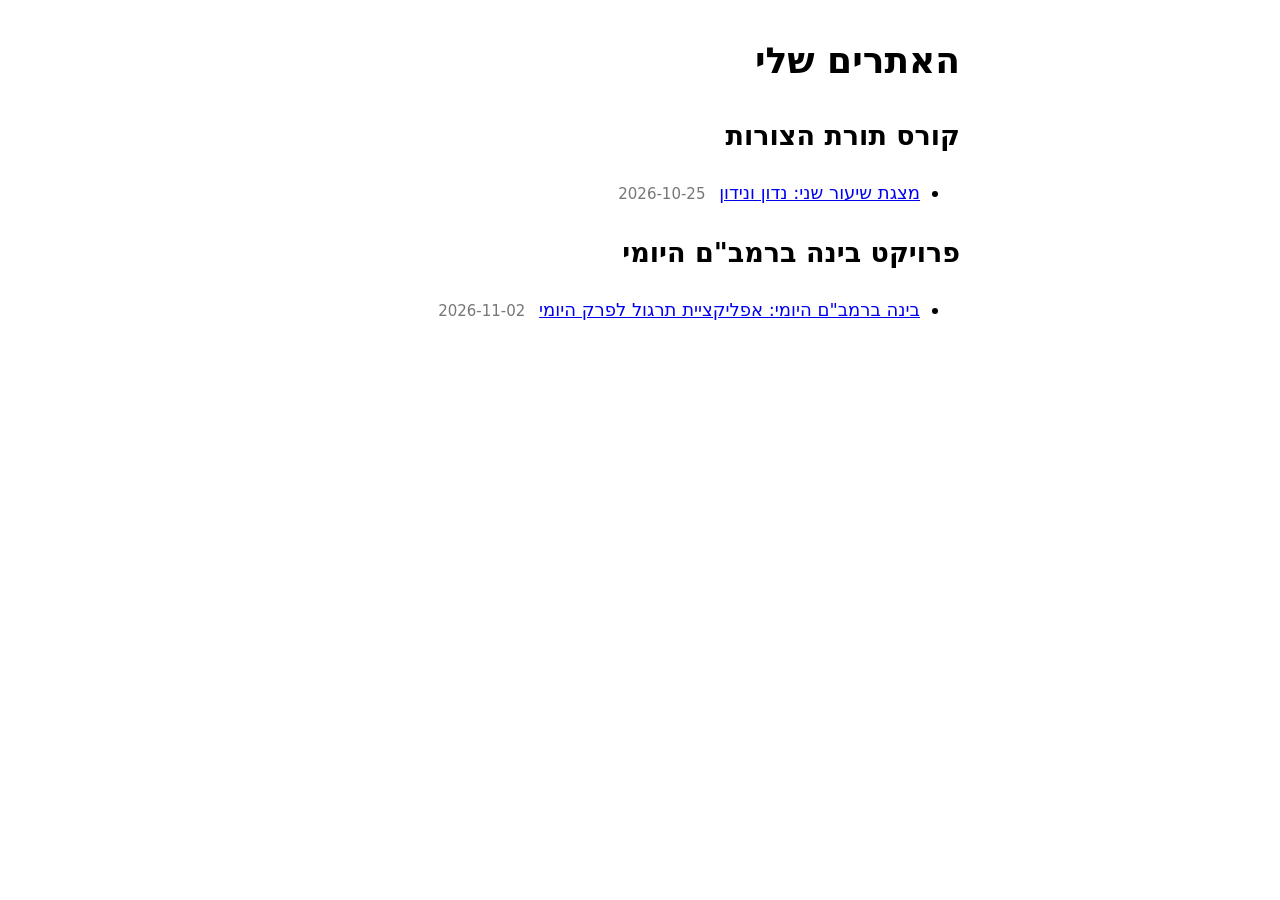
==== index.html @ 6a6e04fd "בינה ברמב"ם היומי: אפליקציית תרגול לפרק היומי (פרויקט בינה ברמב"ם היומי)" ====
<!doctype html>
<html lang="he" dir="rtl"><head><meta charset="utf-8">
<meta name="viewport" content="width=device-width,initial-scale=1">
<title>האתרים שלי</title>
<style>body{font:18px/1.6 system-ui,sans-serif;max-width:40rem;margin:2rem auto;padding:0 1rem}
small{color:#777;margin-inline-start:.5rem}</style></head>
<body><h1>האתרים שלי</h1><h2>קורס תורת הצורות</h2><ul><li><a href="morphology-course-lesson-2-nadon-nidon/">מצגת שיעור שני: נדון ונידון</a> <small>2026-10-25</small></li></ul><h2>פרויקט בינה ברמב"ם היומי</h2><ul><li><a href="rambam-binah-daily/">בינה ברמב"ם היומי: אפליקציית תרגול לפרק היומי</a> <small>2026-11-02</small></li></ul></body></html>
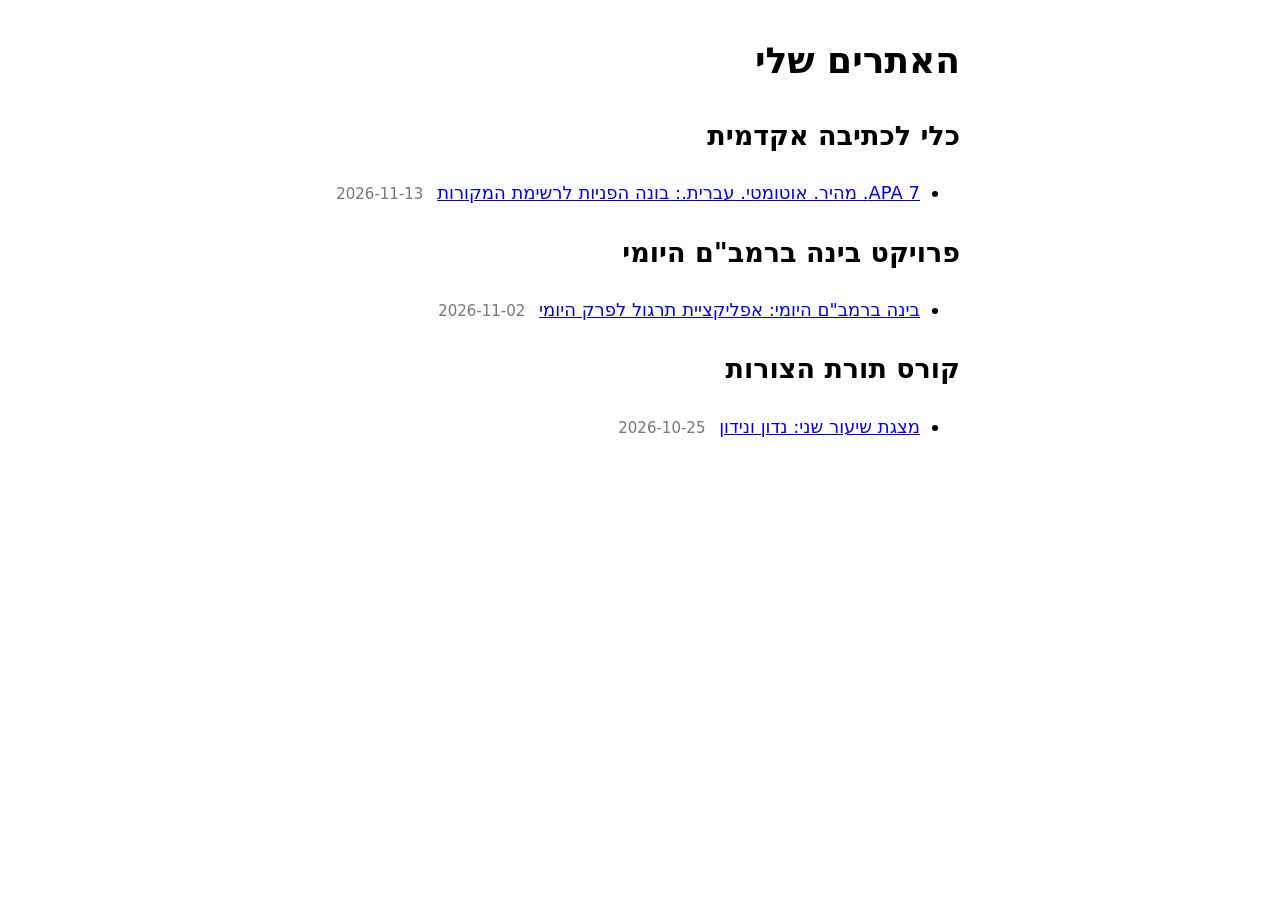
==== commit fe265799: "APA 7. מהיר. אוטומטי. עברית.: בונה הפניות לרשימת המקורות (כלי לכתיבה אקדמית) Co-Authored-By: Claude " ====
--- a/index.html
+++ b/index.html
@@ -4,4 +4,4 @@
 <title>האתרים שלי</title>
 <style>body{font:18px/1.6 system-ui,sans-serif;max-width:40rem;margin:2rem auto;padding:0 1rem}
 small{color:#777;margin-inline-start:.5rem}</style></head>
-<body><h1>האתרים שלי</h1><h2>קורס תורת הצורות</h2><ul><li><a href="morphology-course-lesson-2-nadon-nidon/">מצגת שיעור שני: נדון ונידון</a> <small>2026-10-25</small></li></ul><h2>פרויקט בינה ברמב"ם היומי</h2><ul><li><a href="rambam-binah-daily/">בינה ברמב"ם היומי: אפליקציית תרגול לפרק היומי</a> <small>2026-11-02</small></li></ul></body></html>
+<body><h1>האתרים שלי</h1><h2>כלי לכתיבה אקדמית</h2><ul><li><a href="academic-writing-apa7-citation-builder/">APA 7. מהיר. אוטומטי. עברית.: בונה הפניות לרשימת המקורות</a> <small>2026-11-13</small></li></ul><h2>פרויקט בינה ברמב&quot;ם היומי</h2><ul><li><a href="rambam-binah-daily/">בינה ברמב&quot;ם היומי: אפליקציית תרגול לפרק היומי</a> <small>2026-11-02</small></li></ul><h2>קורס תורת הצורות</h2><ul><li><a href="morphology-course-lesson-2-nadon-nidon/">מצגת שיעור שני: נדון ונידון</a> <small>2026-10-25</small></li></ul></body></html>
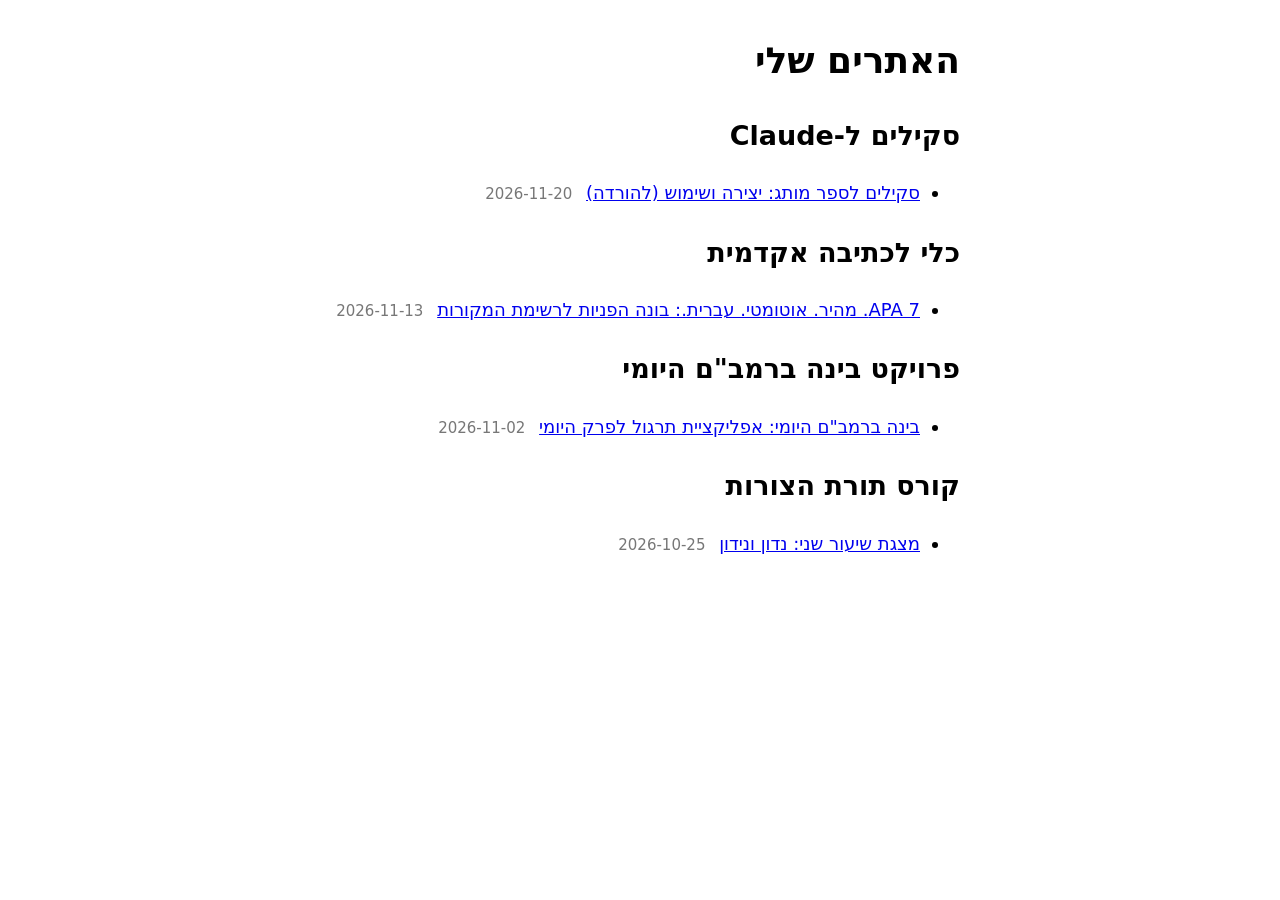
==== commit 73071731: "סקילים לספר מותג: יצירה ושימוש (סקילים ל-Claude)" ====
--- a/index.html
+++ b/index.html
@@ -4,4 +4,4 @@
 <title>האתרים שלי</title>
 <style>body{font:18px/1.6 system-ui,sans-serif;max-width:40rem;margin:2rem auto;padding:0 1rem}
 small{color:#777;margin-inline-start:.5rem}</style></head>
-<body><h1>האתרים שלי</h1><h2>כלי לכתיבה אקדמית</h2><ul><li><a href="academic-writing-apa7-citation-builder/">APA 7. מהיר. אוטומטי. עברית.: בונה הפניות לרשימת המקורות</a> <small>2026-11-13</small></li></ul><h2>פרויקט בינה ברמב&quot;ם היומי</h2><ul><li><a href="rambam-binah-daily/">בינה ברמב&quot;ם היומי: אפליקציית תרגול לפרק היומי</a> <small>2026-11-02</small></li></ul><h2>קורס תורת הצורות</h2><ul><li><a href="morphology-course-lesson-2-nadon-nidon/">מצגת שיעור שני: נדון ונידון</a> <small>2026-10-25</small></li></ul></body></html>
+<body><h1>האתרים שלי</h1><h2>סקילים ל-Claude</h2><ul><li><a href="brand-book-skills/">סקילים לספר מותג: יצירה ושימוש (להורדה)</a> <small>2026-11-20</small></li></ul><h2>כלי לכתיבה אקדמית</h2><ul><li><a href="academic-writing-apa7-citation-builder/">APA 7. מהיר. אוטומטי. עברית.: בונה הפניות לרשימת המקורות</a> <small>2026-11-13</small></li></ul><h2>פרויקט בינה ברמב&quot;ם היומי</h2><ul><li><a href="rambam-binah-daily/">בינה ברמב&quot;ם היומי: אפליקציית תרגול לפרק היומי</a> <small>2026-11-02</small></li></ul><h2>קורס תורת הצורות</h2><ul><li><a href="morphology-course-lesson-2-nadon-nidon/">מצגת שיעור שני: נדון ונידון</a> <small>2026-10-25</small></li></ul></body></html>
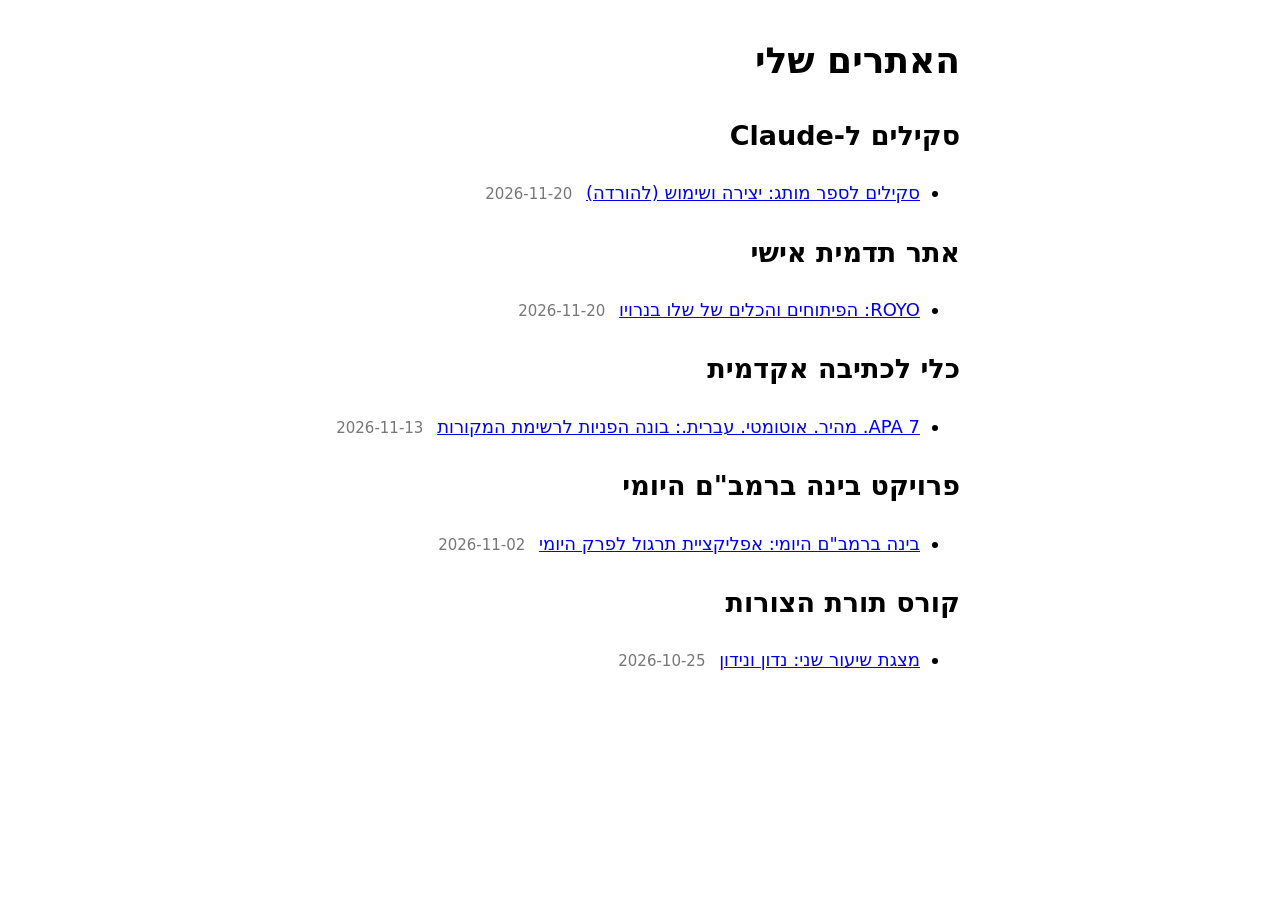
==== commit c145de4c: "ROYO: הפיתוחים והכלים של שלו בנרויו (אתר תדמית אישי)" ====
--- a/index.html
+++ b/index.html
@@ -4,4 +4,4 @@
 <title>האתרים שלי</title>
 <style>body{font:18px/1.6 system-ui,sans-serif;max-width:40rem;margin:2rem auto;padding:0 1rem}
 small{color:#777;margin-inline-start:.5rem}</style></head>
-<body><h1>האתרים שלי</h1><h2>סקילים ל-Claude</h2><ul><li><a href="brand-book-skills/">סקילים לספר מותג: יצירה ושימוש (להורדה)</a> <small>2026-11-20</small></li></ul><h2>כלי לכתיבה אקדמית</h2><ul><li><a href="academic-writing-apa7-citation-builder/">APA 7. מהיר. אוטומטי. עברית.: בונה הפניות לרשימת המקורות</a> <small>2026-11-13</small></li></ul><h2>פרויקט בינה ברמב&quot;ם היומי</h2><ul><li><a href="rambam-binah-daily/">בינה ברמב&quot;ם היומי: אפליקציית תרגול לפרק היומי</a> <small>2026-11-02</small></li></ul><h2>קורס תורת הצורות</h2><ul><li><a href="morphology-course-lesson-2-nadon-nidon/">מצגת שיעור שני: נדון ונידון</a> <small>2026-10-25</small></li></ul></body></html>
+<body><h1>האתרים שלי</h1><h2>סקילים ל-Claude</h2><ul><li><a href="brand-book-skills/">סקילים לספר מותג: יצירה ושימוש (להורדה)</a> <small>2026-11-20</small></li></ul><h2>אתר תדמית אישי</h2><ul><li><a href="royo-personal-tools-showcase/">ROYO: הפיתוחים והכלים של שלו בנרויו</a> <small>2026-11-20</small></li></ul><h2>כלי לכתיבה אקדמית</h2><ul><li><a href="academic-writing-apa7-citation-builder/">APA 7. מהיר. אוטומטי. עברית.: בונה הפניות לרשימת המקורות</a> <small>2026-11-13</small></li></ul><h2>פרויקט בינה ברמב&quot;ם היומי</h2><ul><li><a href="rambam-binah-daily/">בינה ברמב&quot;ם היומי: אפליקציית תרגול לפרק היומי</a> <small>2026-11-02</small></li></ul><h2>קורס תורת הצורות</h2><ul><li><a href="morphology-course-lesson-2-nadon-nidon/">מצגת שיעור שני: נדון ונידון</a> <small>2026-10-25</small></li></ul></body></html>
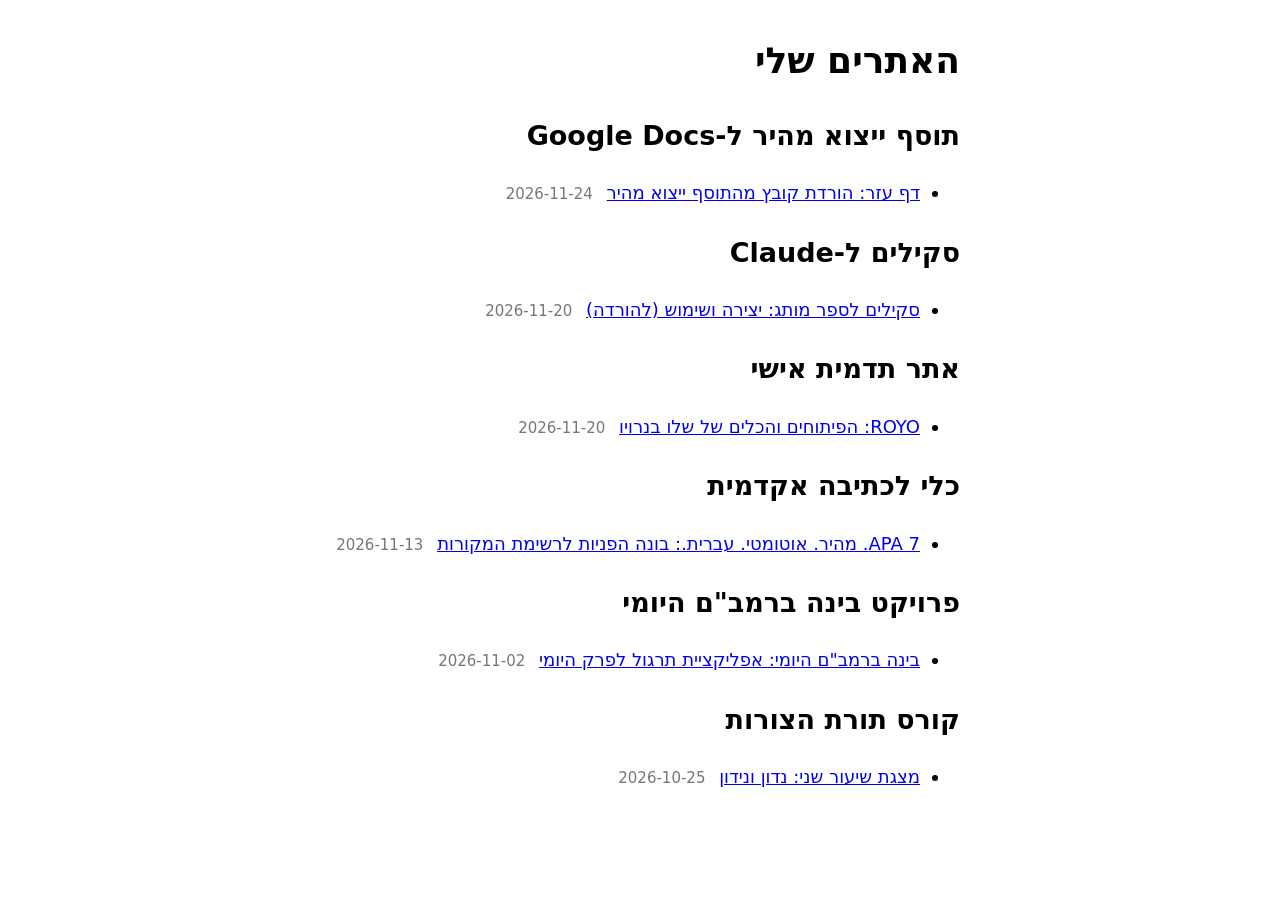
==== commit 1a0c2221: "דף עזר: הורדת קובץ מהתוסף ייצוא מהיר (תוסף ייצוא מהיר ל-Google Docs) Co-Authored-By: Claude Opus 5.5" ====
--- a/index.html
+++ b/index.html
@@ -4,4 +4,4 @@
 <title>האתרים שלי</title>
 <style>body{font:18px/1.6 system-ui,sans-serif;max-width:40rem;margin:2rem auto;padding:0 1rem}
 small{color:#777;margin-inline-start:.5rem}</style></head>
-<body><h1>האתרים שלי</h1><h2>סקילים ל-Claude</h2><ul><li><a href="brand-book-skills/">סקילים לספר מותג: יצירה ושימוש (להורדה)</a> <small>2026-11-20</small></li></ul><h2>אתר תדמית אישי</h2><ul><li><a href="royo-personal-tools-showcase/">ROYO: הפיתוחים והכלים של שלו בנרויו</a> <small>2026-11-20</small></li></ul><h2>כלי לכתיבה אקדמית</h2><ul><li><a href="academic-writing-apa7-citation-builder/">APA 7. מהיר. אוטומטי. עברית.: בונה הפניות לרשימת המקורות</a> <small>2026-11-13</small></li></ul><h2>פרויקט בינה ברמב&quot;ם היומי</h2><ul><li><a href="rambam-binah-daily/">בינה ברמב&quot;ם היומי: אפליקציית תרגול לפרק היומי</a> <small>2026-11-02</small></li></ul><h2>קורס תורת הצורות</h2><ul><li><a href="morphology-course-lesson-2-nadon-nidon/">מצגת שיעור שני: נדון ונידון</a> <small>2026-10-25</small></li></ul></body></html>
+<body><h1>האתרים שלי</h1><h2>תוסף ייצוא מהיר ל-Google Docs</h2><ul><li><a href="docs-quick-export-download-helper/">דף עזר: הורדת קובץ מהתוסף ייצוא מהיר</a> <small>2026-11-24</small></li></ul><h2>סקילים ל-Claude</h2><ul><li><a href="brand-book-skills/">סקילים לספר מותג: יצירה ושימוש (להורדה)</a> <small>2026-11-20</small></li></ul><h2>אתר תדמית אישי</h2><ul><li><a href="royo-personal-tools-showcase/">ROYO: הפיתוחים והכלים של שלו בנרויו</a> <small>2026-11-20</small></li></ul><h2>כלי לכתיבה אקדמית</h2><ul><li><a href="academic-writing-apa7-citation-builder/">APA 7. מהיר. אוטומטי. עברית.: בונה הפניות לרשימת המקורות</a> <small>2026-11-13</small></li></ul><h2>פרויקט בינה ברמב&quot;ם היומי</h2><ul><li><a href="rambam-binah-daily/">בינה ברמב&quot;ם היומי: אפליקציית תרגול לפרק היומי</a> <small>2026-11-02</small></li></ul><h2>קורס תורת הצורות</h2><ul><li><a href="morphology-course-lesson-2-nadon-nidon/">מצגת שיעור שני: נדון ונידון</a> <small>2026-10-25</small></li></ul></body></html>
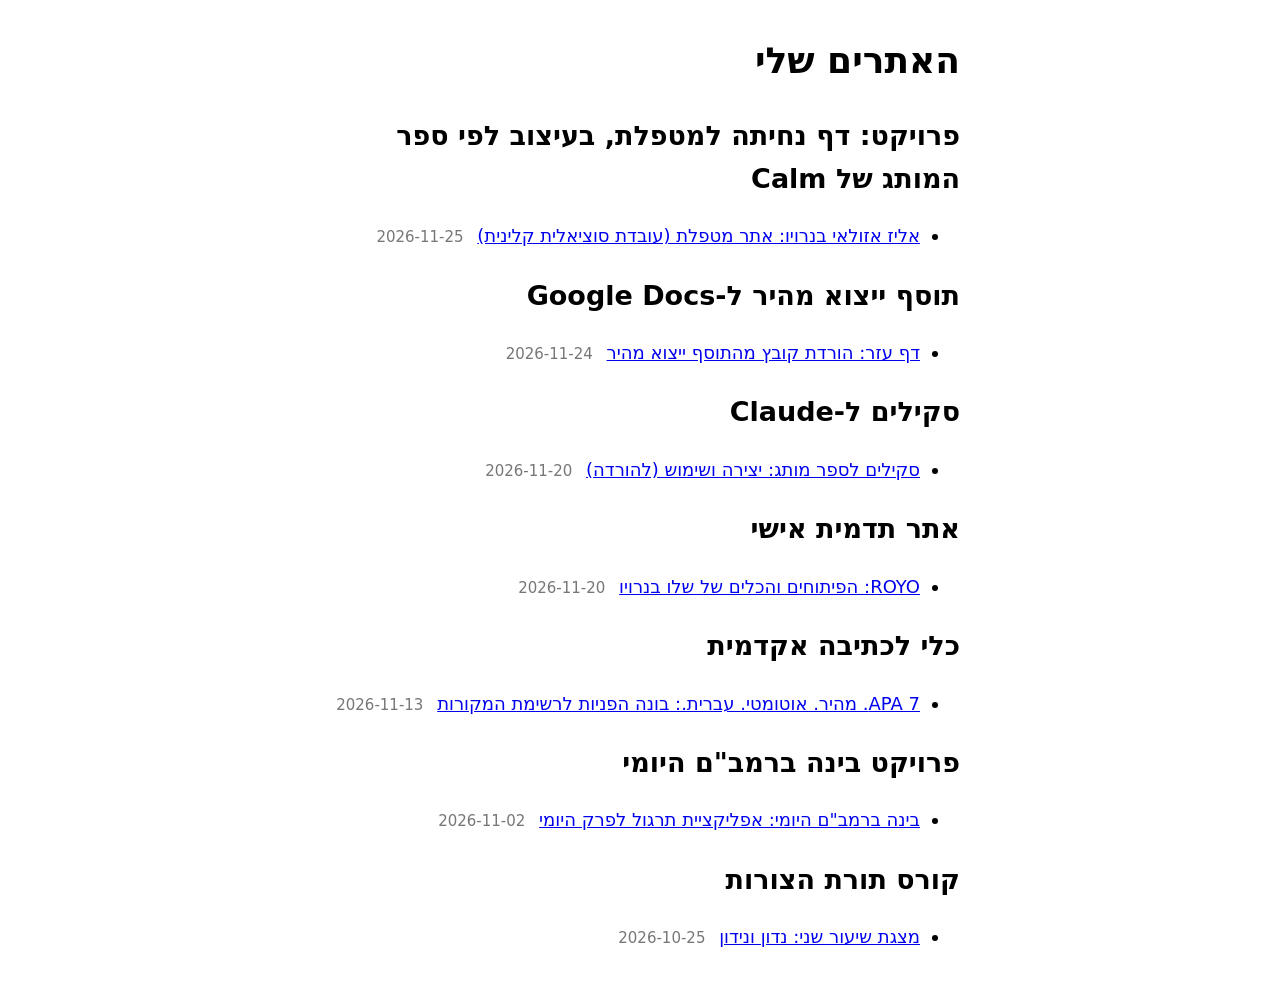
==== commit 9728930f: "אליז אזולאי בנרויו: אתר מטפלת (פרויקט: דף נחיתה בעיצוב ספר המותג של Calm) Co-Authored-By: Claude Son" ====
--- a/index.html
+++ b/index.html
@@ -4,4 +4,4 @@
 <title>האתרים שלי</title>
 <style>body{font:18px/1.6 system-ui,sans-serif;max-width:40rem;margin:2rem auto;padding:0 1rem}
 small{color:#777;margin-inline-start:.5rem}</style></head>
-<body><h1>האתרים שלי</h1><h2>תוסף ייצוא מהיר ל-Google Docs</h2><ul><li><a href="docs-quick-export-download-helper/">דף עזר: הורדת קובץ מהתוסף ייצוא מהיר</a> <small>2026-11-24</small></li></ul><h2>סקילים ל-Claude</h2><ul><li><a href="brand-book-skills/">סקילים לספר מותג: יצירה ושימוש (להורדה)</a> <small>2026-11-20</small></li></ul><h2>אתר תדמית אישי</h2><ul><li><a href="royo-personal-tools-showcase/">ROYO: הפיתוחים והכלים של שלו בנרויו</a> <small>2026-11-20</small></li></ul><h2>כלי לכתיבה אקדמית</h2><ul><li><a href="academic-writing-apa7-citation-builder/">APA 7. מהיר. אוטומטי. עברית.: בונה הפניות לרשימת המקורות</a> <small>2026-11-13</small></li></ul><h2>פרויקט בינה ברמב&quot;ם היומי</h2><ul><li><a href="rambam-binah-daily/">בינה ברמב&quot;ם היומי: אפליקציית תרגול לפרק היומי</a> <small>2026-11-02</small></li></ul><h2>קורס תורת הצורות</h2><ul><li><a href="morphology-course-lesson-2-nadon-nidon/">מצגת שיעור שני: נדון ונידון</a> <small>2026-10-25</small></li></ul></body></html>
+<body><h1>האתרים שלי</h1><h2>פרויקט: דף נחיתה למטפלת, בעיצוב לפי ספר המותג של Calm</h2><ul><li><a href="therapy-eliz-azulai-benroyo/">אליז אזולאי בנרויו: אתר מטפלת (עובדת סוציאלית קלינית)</a> <small>2026-11-25</small></li></ul><h2>תוסף ייצוא מהיר ל-Google Docs</h2><ul><li><a href="docs-quick-export-download-helper/">דף עזר: הורדת קובץ מהתוסף ייצוא מהיר</a> <small>2026-11-24</small></li></ul><h2>סקילים ל-Claude</h2><ul><li><a href="brand-book-skills/">סקילים לספר מותג: יצירה ושימוש (להורדה)</a> <small>2026-11-20</small></li></ul><h2>אתר תדמית אישי</h2><ul><li><a href="royo-personal-tools-showcase/">ROYO: הפיתוחים והכלים של שלו בנרויו</a> <small>2026-11-20</small></li></ul><h2>כלי לכתיבה אקדמית</h2><ul><li><a href="academic-writing-apa7-citation-builder/">APA 7. מהיר. אוטומטי. עברית.: בונה הפניות לרשימת המקורות</a> <small>2026-11-13</small></li></ul><h2>פרויקט בינה ברמב&quot;ם היומי</h2><ul><li><a href="rambam-binah-daily/">בינה ברמב&quot;ם היומי: אפליקציית תרגול לפרק היומי</a> <small>2026-11-02</small></li></ul><h2>קורס תורת הצורות</h2><ul><li><a href="morphology-course-lesson-2-nadon-nidon/">מצגת שיעור שני: נדון ונידון</a> <small>2026-10-25</small></li></ul></body></html>
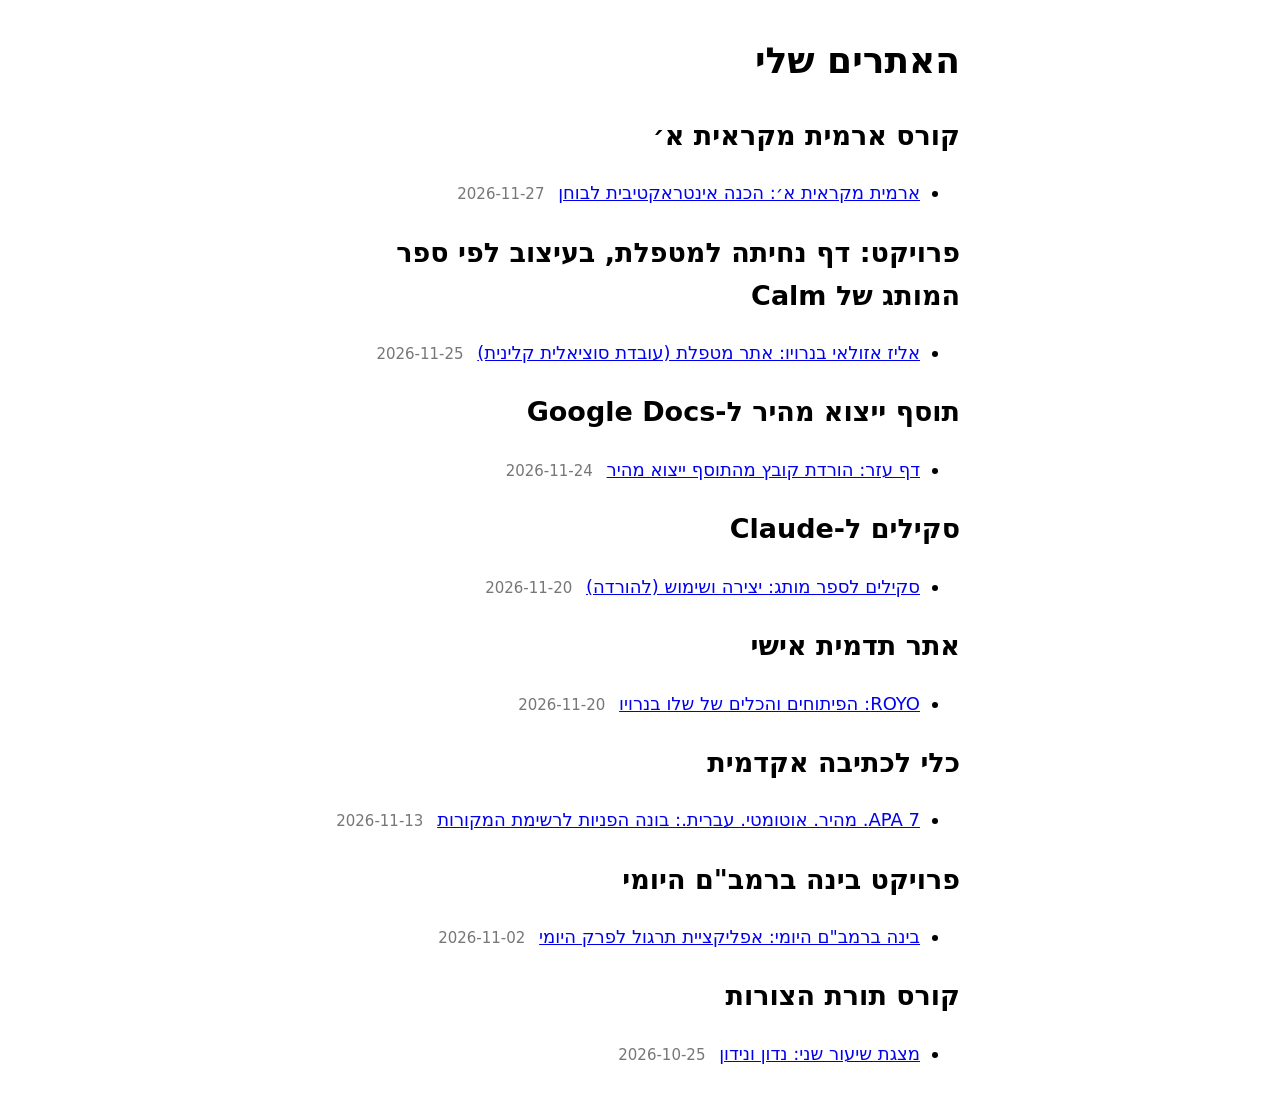
==== commit b7154754: "ארמית מקראית א׳: הכנה אינטראקטיבית לבוחן (קורס ארמית מקראית א׳)" ====
--- a/index.html
+++ b/index.html
@@ -4,4 +4,4 @@
 <title>האתרים שלי</title>
 <style>body{font:18px/1.6 system-ui,sans-serif;max-width:40rem;margin:2rem auto;padding:0 1rem}
 small{color:#777;margin-inline-start:.5rem}</style></head>
-<body><h1>האתרים שלי</h1><h2>פרויקט: דף נחיתה למטפלת, בעיצוב לפי ספר המותג של Calm</h2><ul><li><a href="therapy-eliz-azulai-benroyo/">אליז אזולאי בנרויו: אתר מטפלת (עובדת סוציאלית קלינית)</a> <small>2026-11-25</small></li></ul><h2>תוסף ייצוא מהיר ל-Google Docs</h2><ul><li><a href="docs-quick-export-download-helper/">דף עזר: הורדת קובץ מהתוסף ייצוא מהיר</a> <small>2026-11-24</small></li></ul><h2>סקילים ל-Claude</h2><ul><li><a href="brand-book-skills/">סקילים לספר מותג: יצירה ושימוש (להורדה)</a> <small>2026-11-20</small></li></ul><h2>אתר תדמית אישי</h2><ul><li><a href="royo-personal-tools-showcase/">ROYO: הפיתוחים והכלים של שלו בנרויו</a> <small>2026-11-20</small></li></ul><h2>כלי לכתיבה אקדמית</h2><ul><li><a href="academic-writing-apa7-citation-builder/">APA 7. מהיר. אוטומטי. עברית.: בונה הפניות לרשימת המקורות</a> <small>2026-11-13</small></li></ul><h2>פרויקט בינה ברמב&quot;ם היומי</h2><ul><li><a href="rambam-binah-daily/">בינה ברמב&quot;ם היומי: אפליקציית תרגול לפרק היומי</a> <small>2026-11-02</small></li></ul><h2>קורס תורת הצורות</h2><ul><li><a href="morphology-course-lesson-2-nadon-nidon/">מצגת שיעור שני: נדון ונידון</a> <small>2026-10-25</small></li></ul></body></html>
+<body><h1>האתרים שלי</h1><h2>קורס ארמית מקראית א׳</h2><ul><li><a href="biblical-aramaic-1-quiz-prep/">ארמית מקראית א׳: הכנה אינטראקטיבית לבוחן</a> <small>2026-11-27</small></li></ul><h2>פרויקט: דף נחיתה למטפלת, בעיצוב לפי ספר המותג של Calm</h2><ul><li><a href="therapy-eliz-azulai-benroyo/">אליז אזולאי בנרויו: אתר מטפלת (עובדת סוציאלית קלינית)</a> <small>2026-11-25</small></li></ul><h2>תוסף ייצוא מהיר ל-Google Docs</h2><ul><li><a href="docs-quick-export-download-helper/">דף עזר: הורדת קובץ מהתוסף ייצוא מהיר</a> <small>2026-11-24</small></li></ul><h2>סקילים ל-Claude</h2><ul><li><a href="brand-book-skills/">סקילים לספר מותג: יצירה ושימוש (להורדה)</a> <small>2026-11-20</small></li></ul><h2>אתר תדמית אישי</h2><ul><li><a href="royo-personal-tools-showcase/">ROYO: הפיתוחים והכלים של שלו בנרויו</a> <small>2026-11-20</small></li></ul><h2>כלי לכתיבה אקדמית</h2><ul><li><a href="academic-writing-apa7-citation-builder/">APA 7. מהיר. אוטומטי. עברית.: בונה הפניות לרשימת המקורות</a> <small>2026-11-13</small></li></ul><h2>פרויקט בינה ברמב&quot;ם היומי</h2><ul><li><a href="rambam-binah-daily/">בינה ברמב&quot;ם היומי: אפליקציית תרגול לפרק היומי</a> <small>2026-11-02</small></li></ul><h2>קורס תורת הצורות</h2><ul><li><a href="morphology-course-lesson-2-nadon-nidon/">מצגת שיעור שני: נדון ונידון</a> <small>2026-10-25</small></li></ul></body></html>
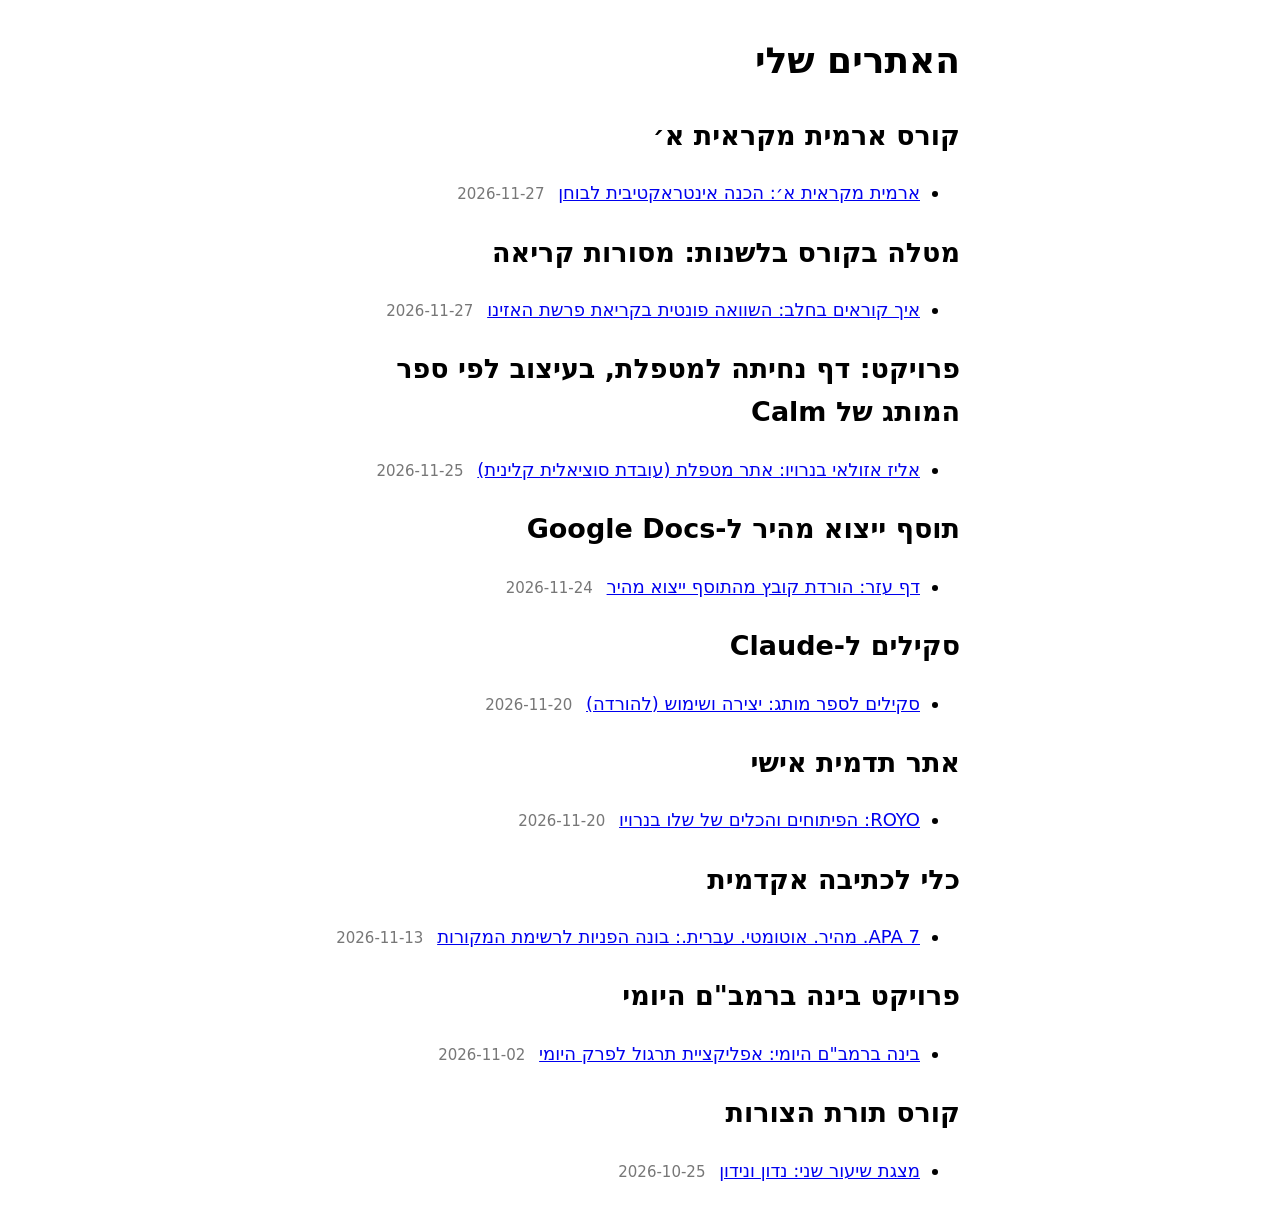
==== commit d4e134cb: "איך קוראים בחלב: השוואה פונטית בקריאת פרשת האזינו (מטלה בקורס בלשנות: מסורות קריאה) Co-Authored-By: " ====
--- a/index.html
+++ b/index.html
@@ -4,4 +4,4 @@
 <title>האתרים שלי</title>
 <style>body{font:18px/1.6 system-ui,sans-serif;max-width:40rem;margin:2rem auto;padding:0 1rem}
 small{color:#777;margin-inline-start:.5rem}</style></head>
-<body><h1>האתרים שלי</h1><h2>קורס ארמית מקראית א׳</h2><ul><li><a href="biblical-aramaic-1-quiz-prep/">ארמית מקראית א׳: הכנה אינטראקטיבית לבוחן</a> <small>2026-11-27</small></li></ul><h2>פרויקט: דף נחיתה למטפלת, בעיצוב לפי ספר המותג של Calm</h2><ul><li><a href="therapy-eliz-azulai-benroyo/">אליז אזולאי בנרויו: אתר מטפלת (עובדת סוציאלית קלינית)</a> <small>2026-11-25</small></li></ul><h2>תוסף ייצוא מהיר ל-Google Docs</h2><ul><li><a href="docs-quick-export-download-helper/">דף עזר: הורדת קובץ מהתוסף ייצוא מהיר</a> <small>2026-11-24</small></li></ul><h2>סקילים ל-Claude</h2><ul><li><a href="brand-book-skills/">סקילים לספר מותג: יצירה ושימוש (להורדה)</a> <small>2026-11-20</small></li></ul><h2>אתר תדמית אישי</h2><ul><li><a href="royo-personal-tools-showcase/">ROYO: הפיתוחים והכלים של שלו בנרויו</a> <small>2026-11-20</small></li></ul><h2>כלי לכתיבה אקדמית</h2><ul><li><a href="academic-writing-apa7-citation-builder/">APA 7. מהיר. אוטומטי. עברית.: בונה הפניות לרשימת המקורות</a> <small>2026-11-13</small></li></ul><h2>פרויקט בינה ברמב&quot;ם היומי</h2><ul><li><a href="rambam-binah-daily/">בינה ברמב&quot;ם היומי: אפליקציית תרגול לפרק היומי</a> <small>2026-11-02</small></li></ul><h2>קורס תורת הצורות</h2><ul><li><a href="morphology-course-lesson-2-nadon-nidon/">מצגת שיעור שני: נדון ונידון</a> <small>2026-10-25</small></li></ul></body></html>
+<body><h1>האתרים שלי</h1><h2>קורס ארמית מקראית א׳</h2><ul><li><a href="biblical-aramaic-1-quiz-prep/">ארמית מקראית א׳: הכנה אינטראקטיבית לבוחן</a> <small>2026-11-27</small></li></ul><h2>מטלה בקורס בלשנות: מסורות קריאה</h2><ul><li><a href="linguistics-aleppo-reading-tradition-haazinu/">איך קוראים בחלב: השוואה פונטית בקריאת פרשת האזינו</a> <small>2026-11-27</small></li></ul><h2>פרויקט: דף נחיתה למטפלת, בעיצוב לפי ספר המותג של Calm</h2><ul><li><a href="therapy-eliz-azulai-benroyo/">אליז אזולאי בנרויו: אתר מטפלת (עובדת סוציאלית קלינית)</a> <small>2026-11-25</small></li></ul><h2>תוסף ייצוא מהיר ל-Google Docs</h2><ul><li><a href="docs-quick-export-download-helper/">דף עזר: הורדת קובץ מהתוסף ייצוא מהיר</a> <small>2026-11-24</small></li></ul><h2>סקילים ל-Claude</h2><ul><li><a href="brand-book-skills/">סקילים לספר מותג: יצירה ושימוש (להורדה)</a> <small>2026-11-20</small></li></ul><h2>אתר תדמית אישי</h2><ul><li><a href="royo-personal-tools-showcase/">ROYO: הפיתוחים והכלים של שלו בנרויו</a> <small>2026-11-20</small></li></ul><h2>כלי לכתיבה אקדמית</h2><ul><li><a href="academic-writing-apa7-citation-builder/">APA 7. מהיר. אוטומטי. עברית.: בונה הפניות לרשימת המקורות</a> <small>2026-11-13</small></li></ul><h2>פרויקט בינה ברמב&quot;ם היומי</h2><ul><li><a href="rambam-binah-daily/">בינה ברמב&quot;ם היומי: אפליקציית תרגול לפרק היומי</a> <small>2026-11-02</small></li></ul><h2>קורס תורת הצורות</h2><ul><li><a href="morphology-course-lesson-2-nadon-nidon/">מצגת שיעור שני: נדון ונידון</a> <small>2026-10-25</small></li></ul></body></html>
